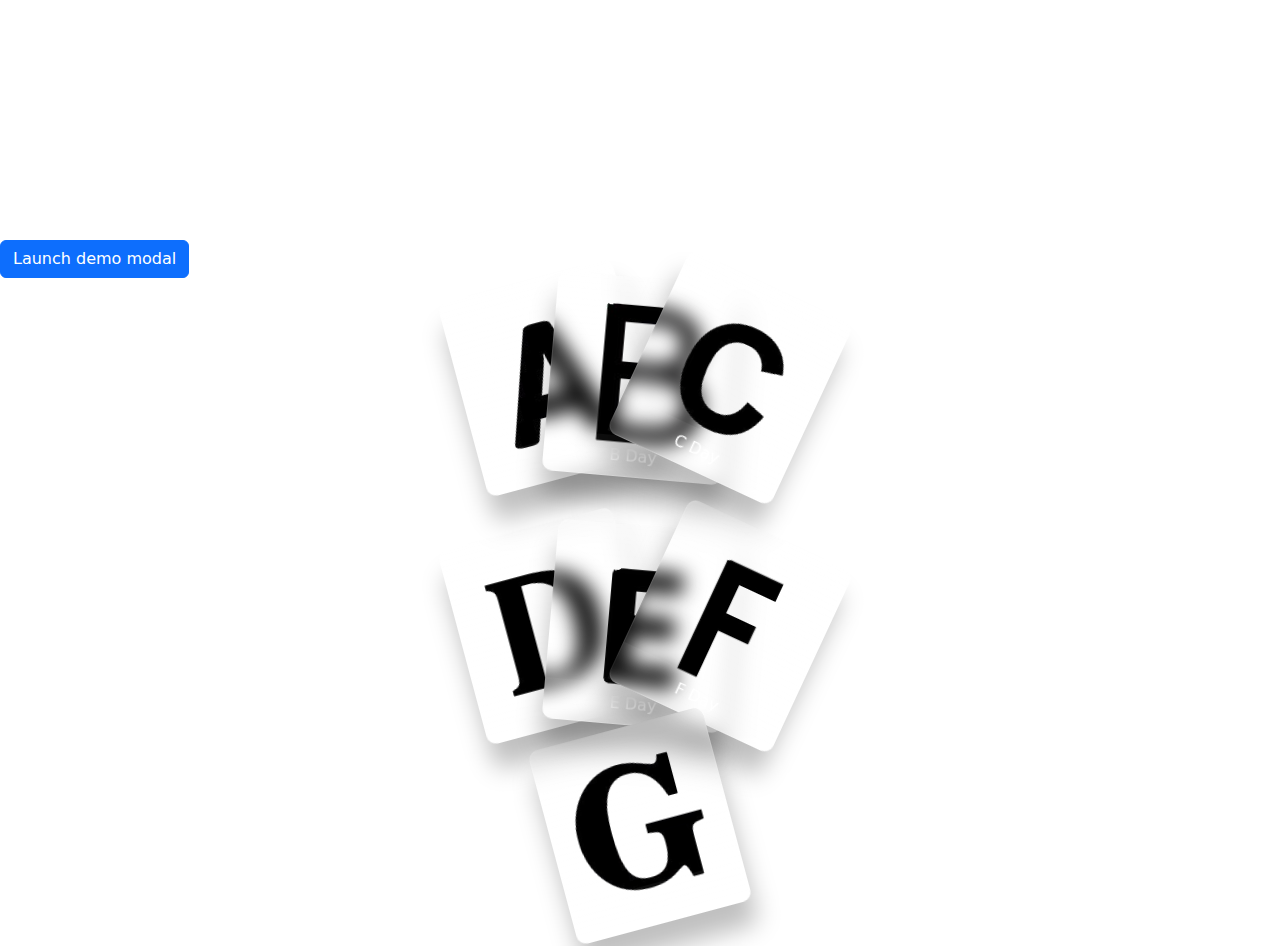
==== index.html @ 374760e2 "first commit" ====
<!doctype html>
 <html lang="en"> 

<head>

<meta charset="utf-8">
<meta name="viewport" content="width=device-width, initial-scale=1">

<title>Template</title> 

<link href="https://cdn.jsdelivr.net/npm/bootstrap@5.0.2/dist/css/bootstrap.min.css" rel="stylesheet" integrity="sha384-EVSTQN3/azprG1Anm3QDgpJLIm9Nao0Yz1ztcQTwFspd3yD65VohhpuuCOmLASjC" crossorigin="anonymous">
   <link href="https://cdn.jsdelivr.net/npm/bootstrap@5.2.3/dist/css/bootstrap.min.css" rel="stylesheet" integrity="sha384-rbsA2VBKQhggwzxH7pPCaAqO46MgnOM80zW1RWuH61DGLwZJEdK2Kadq2F9CUG65" crossorigin="anonymous">
<link href=" https://api.npoint.io/fc7d84db0765fa21a47b">

<link href="style.css" rel="stylesheet" type="text/css" />

</head> 

<body style="background-color: white;"> 
    <!doctype html>
    <html lang="en"> 
   
   <head>
   
   <meta charset="utf-8">
   <meta name="viewport" content="width=device-width, initial-scale=1">
   
   <title>Template</title> 
   
   <link href="https://cdn.jsdelivr.net/npm/bootstrap@5.0.2/dist/css/bootstrap.min.css" rel="stylesheet" integrity="sha384-EVSTQN3/azprG1Anm3QDgpJLIm9Nao0Yz1ztcQTwFspd3yD65VohhpuuCOmLASjC" crossorigin="anonymous">
      <link href="https://cdn.jsdelivr.net/npm/bootstrap@5.2.3/dist/css/bootstrap.min.css" rel="stylesheet" integrity="sha384-rbsA2VBKQhggwzxH7pPCaAqO46MgnOM80zW1RWuH61DGLwZJEdK2Kadq2F9CUG65" crossorigin="anonymous">
      <link href="https://cdn.jsdelivr.net/npm/bootstrap@5.3.3/dist/css/bootstrap.min.css" rel="stylesheet" integrity="sha384-QWTKZyjpPEjISv5WaRU9OFeRpok6YctnYmDr5pNlyT2bRjXh0JMhjY6hW+ALEwIH" crossorigin="anonymous">
   
   <link href="style.css" rel="stylesheet" type="text/css" />
   
   </head> 
   
   <body style="background-color: whitesmoke;"> 




    <br>
    <br>
    <br>
    <br>
    <br>
    <br>
    <br>
    <br>
    <br>
    <br>

    

    <button type="button" class="btn btn-primary" data-toggle="modal" data-target="#exampleModalCenter">
        Launch demo modal
      </button>
      
      <!-- Modal -->
      <div class="modal fade" id="exampleModalCenter" tabindex="-1" role="dialog" aria-labelledby="exampleModalCenterTitle" aria-hidden="true">
        <div class="modal-dialog modal-dialog-centered" role="document">
          <div class="modal-content">
            <div class="modal-header">
              <h5 class="modal-title" id="exampleModalLongTitle">Modal title</h5>
              <button type="button" class="close" data-dismiss="modal" aria-label="Close">
                <span aria-hidden="true">&times;</span>
              </button>
            </div>
            <div class="modal-body">
              ...
            </div>
            <div class="modal-footer">
              <button type="button" class="btn btn-secondary" data-dismiss="modal">Close</button>
              <button type="button" class="btn btn-primary">Save changes</button>
            </div>
          </div>
        </div>
      </div>










    <div class="container">



    
        <div data-text="A Day" style="--r:-15;" class="glass">
        <img src="images/A.png"> 
            <path
              d="M165.9 397.4c0 2-2.3 3.6-5.2 3.6-3.3.3-5.6-1.3-5.6-3.6 0-2 2.3-3.6 5.2-3.6 3-.3 5.6 1.3 5.6 3.6zm-31.1-4.5c-.7 2 1.3 4.3 4.3 4.9 2.6 1 5.6 0 6.2-2s-1.3-4.3-4.3-5.2c-2.6-.7-5.5.3-6.2 2.3zm44.2-1.7c-2.9.7-4.9 2.6-4.6 4.9.3 2 2.9 3.3 5.9 2.6 2.9-.7 4.9-2.6 4.6-4.6-.3-1.9-3-3.2-5.9-2.9zM244.8 8C106.1 8 0 113.3 0 252c0 110.9 69.8 205.8 169.5 239.2 12.8 2.3 17.3-5.6 17.3-12.1 0-6.2-.3-40.4-.3-61.4 0 0-70 15-84.7-29.8 0 0-11.4-29.1-27.8-36.6 0 0-22.9-15.7 1.6-15.4 0 0 24.9 2 38.6 25.8 21.9 38.6 58.6 27.5 72.9 20.9 2.3-16 8.8-27.1 16-33.7-55.9-6.2-112.3-14.3-112.3-110.5 0-27.5 7.6-41.3 23.6-58.9-2.6-6.5-11.1-33.3 2.6-67.9 20.9-6.5 69 27 69 27 20-5.6 41.5-8.5 62.8-8.5s42.8 2.9 62.8 8.5c0 0 48.1-33.6 69-27 13.7 34.7 5.2 61.4 2.6 67.9 16 17.7 25.8 31.5 25.8 58.9 0 96.5-58.9 104.2-114.8 110.5 9.2 7.9 17 22.9 17 46.4 0 33.7-.3 75.4-.3 83.6 0 6.5 4.6 14.4 17.3 12.1C428.2 457.8 496 362.9 496 252 496 113.3 383.5 8 244.8 8zM97.2 352.9c-1.3 1-1 3.3.7 5.2 1.6 1.6 3.9 2.3 5.2 1 1.3-1 1-3.3-.7-5.2-1.6-1.6-3.9-2.3-5.2-1zm-10.8-8.1c-.7 1.3.3 2.9 2.3 3.9 1.6 1 3.6.7 4.3-.7.7-1.3-.3-2.9-2.3-3.9-2-.6-3.6-.3-4.3.7zm32.4 35.6c-1.6 1.3-1 4.3 1.3 6.2 2.3 2.3 5.2 2.6 6.5 1 1.3-1.3.7-4.3-1.3-6.2-2.2-2.3-5.2-2.6-6.5-1zm-11.4-14.7c-1.6 1-1.6 3.6 0 5.9 1.6 2.3 4.3 3.3 5.6 2.3 1.6-1.3 1.6-3.9 0-6.2-1.4-2.3-4-3.3-5.6-2z"
            ></path>
          </svg>
        </div>
    </button>







        <div data-text="B Day" style="--r:5;" class="glass">
            <img src="images/B.png"> 
            <path
              d="M392.8 1.2c-17-4.9-34.7 5-39.6 22l-128 448c-4.9 17 5 34.7 22 39.6s34.7-5 39.6-22l128-448c4.9-17-5-34.7-22-39.6zm80.6 120.1c-12.5 12.5-12.5 32.8 0 45.3L562.7 256l-89.4 89.4c-12.5 12.5-12.5 32.8 0 45.3s32.8 12.5 45.3 0l112-112c12.5-12.5 12.5-32.8 0-45.3l-112-112c-12.5-12.5-32.8-12.5-45.3 0zm-306.7 0c-12.5-12.5-32.8-12.5-45.3 0l-112 112c-12.5 12.5-12.5 32.8 0 45.3l112 112c12.5 12.5 32.8 12.5 45.3 0s12.5-32.8 0-45.3L77.3 256l89.4-89.4c12.5-12.5 12.5-32.8 0-45.3z"
            ></path>
          </svg>
        </div>
        <div data-text="C Day" style="--r:25;" class="glass">
            <img src="images/C.png" style="height: 140px;"> 
            <path
              d="M64 64C28.7 64 0 92.7 0 128V384c0 35.3 28.7 64 64 64H512c35.3 0 64-28.7 64-64V128c0-35.3-28.7-64-64-64H64zm64 320H64V320c35.3 0 64 28.7 64 64zM64 192V128h64c0 35.3-28.7 64-64 64zM448 384c0-35.3 28.7-64 64-64v64H448zm64-192c-35.3 0-64-28.7-64-64h64v64zM288 160a96 96 0 1 1 0 192 96 96 0 1 1 0-192z"
            ></path>
          </svg>
        </div>
      </div>

      
    <br>
    <br>

      <div class="container">
        <div data-text="D Day" style="--r:-15;" class="glass">
            <img src="images/D.png" style="height: 140px;"> 
            <path
              d="M165.9 397.4c0 2-2.3 3.6-5.2 3.6-3.3.3-5.6-1.3-5.6-3.6 0-2 2.3-3.6 5.2-3.6 3-.3 5.6 1.3 5.6 3.6zm-31.1-4.5c-.7 2 1.3 4.3 4.3 4.9 2.6 1 5.6 0 6.2-2s-1.3-4.3-4.3-5.2c-2.6-.7-5.5.3-6.2 2.3zm44.2-1.7c-2.9.7-4.9 2.6-4.6 4.9.3 2 2.9 3.3 5.9 2.6 2.9-.7 4.9-2.6 4.6-4.6-.3-1.9-3-3.2-5.9-2.9zM244.8 8C106.1 8 0 113.3 0 252c0 110.9 69.8 205.8 169.5 239.2 12.8 2.3 17.3-5.6 17.3-12.1 0-6.2-.3-40.4-.3-61.4 0 0-70 15-84.7-29.8 0 0-11.4-29.1-27.8-36.6 0 0-22.9-15.7 1.6-15.4 0 0 24.9 2 38.6 25.8 21.9 38.6 58.6 27.5 72.9 20.9 2.3-16 8.8-27.1 16-33.7-55.9-6.2-112.3-14.3-112.3-110.5 0-27.5 7.6-41.3 23.6-58.9-2.6-6.5-11.1-33.3 2.6-67.9 20.9-6.5 69 27 69 27 20-5.6 41.5-8.5 62.8-8.5s42.8 2.9 62.8 8.5c0 0 48.1-33.6 69-27 13.7 34.7 5.2 61.4 2.6 67.9 16 17.7 25.8 31.5 25.8 58.9 0 96.5-58.9 104.2-114.8 110.5 9.2 7.9 17 22.9 17 46.4 0 33.7-.3 75.4-.3 83.6 0 6.5 4.6 14.4 17.3 12.1C428.2 457.8 496 362.9 496 252 496 113.3 383.5 8 244.8 8zM97.2 352.9c-1.3 1-1 3.3.7 5.2 1.6 1.6 3.9 2.3 5.2 1 1.3-1 1-3.3-.7-5.2-1.6-1.6-3.9-2.3-5.2-1zm-10.8-8.1c-.7 1.3.3 2.9 2.3 3.9 1.6 1 3.6.7 4.3-.7.7-1.3-.3-2.9-2.3-3.9-2-.6-3.6-.3-4.3.7zm32.4 35.6c-1.6 1.3-1 4.3 1.3 6.2 2.3 2.3 5.2 2.6 6.5 1 1.3-1.3.7-4.3-1.3-6.2-2.2-2.3-5.2-2.6-6.5-1zm-11.4-14.7c-1.6 1-1.6 3.6 0 5.9 1.6 2.3 4.3 3.3 5.6 2.3 1.6-1.3 1.6-3.9 0-6.2-1.4-2.3-4-3.3-5.6-2z"
            ></path>
          </svg>
        </div>
        <div data-text="E Day" style="--r:5;" class="glass">
            <img src="images/E.png"> 
            <path
              d="M392.8 1.2c-17-4.9-34.7 5-39.6 22l-128 448c-4.9 17 5 34.7 22 39.6s34.7-5 39.6-22l128-448c4.9-17-5-34.7-22-39.6zm80.6 120.1c-12.5 12.5-12.5 32.8 0 45.3L562.7 256l-89.4 89.4c-12.5 12.5-12.5 32.8 0 45.3s32.8 12.5 45.3 0l112-112c12.5-12.5 12.5-32.8 0-45.3l-112-112c-12.5-12.5-32.8-12.5-45.3 0zm-306.7 0c-12.5-12.5-32.8-12.5-45.3 0l-112 112c-12.5 12.5-12.5 32.8 0 45.3l112 112c12.5 12.5 32.8 12.5 45.3 0s12.5-32.8 0-45.3L77.3 256l89.4-89.4c12.5-12.5 12.5-32.8 0-45.3z"
            ></path>
          </svg>
        </div>
        <div data-text="F Day" style="--r:25;" class="glass">
            <img src="images/F.png" style="height: 140px;"> 
            <path
              d="M64 64C28.7 64 0 92.7 0 128V384c0 35.3 28.7 64 64 64H512c35.3 0 64-28.7 64-64V128c0-35.3-28.7-64-64-64H64zm64 320H64V320c35.3 0 64 28.7 64 64zM64 192V128h64c0 35.3-28.7 64-64 64zM448 384c0-35.3 28.7-64 64-64v64H448zm64-192c-35.3 0-64-28.7-64-64h64v64zM288 160a96 96 0 1 1 0 192 96 96 0 1 1 0-192z"
            ></path>
          </svg>
        </div>
      </div>
      <div class="container">
        <div data-text="G Day" style="--r:-15;" class="glass">
            <a href="G.html"><img src="images/G.png" style="height: 140px;"> </a>
            <path
              d="M165.9 397.4c0 2-2.3 3.6-5.2 3.6-3.3.3-5.6-1.3-5.6-3.6 0-2 2.3-3.6 5.2-3.6 3-.3 5.6 1.3 5.6 3.6zm-31.1-4.5c-.7 2 1.3 4.3 4.3 4.9 2.6 1 5.6 0 6.2-2s-1.3-4.3-4.3-5.2c-2.6-.7-5.5.3-6.2 2.3zm44.2-1.7c-2.9.7-4.9 2.6-4.6 4.9.3 2 2.9 3.3 5.9 2.6 2.9-.7 4.9-2.6 4.6-4.6-.3-1.9-3-3.2-5.9-2.9zM244.8 8C106.1 8 0 113.3 0 252c0 110.9 69.8 205.8 169.5 239.2 12.8 2.3 17.3-5.6 17.3-12.1 0-6.2-.3-40.4-.3-61.4 0 0-70 15-84.7-29.8 0 0-11.4-29.1-27.8-36.6 0 0-22.9-15.7 1.6-15.4 0 0 24.9 2 38.6 25.8 21.9 38.6 58.6 27.5 72.9 20.9 2.3-16 8.8-27.1 16-33.7-55.9-6.2-112.3-14.3-112.3-110.5 0-27.5 7.6-41.3 23.6-58.9-2.6-6.5-11.1-33.3 2.6-67.9 20.9-6.5 69 27 69 27 20-5.6 41.5-8.5 62.8-8.5s42.8 2.9 62.8 8.5c0 0 48.1-33.6 69-27 13.7 34.7 5.2 61.4 2.6 67.9 16 17.7 25.8 31.5 25.8 58.9 0 96.5-58.9 104.2-114.8 110.5 9.2 7.9 17 22.9 17 46.4 0 33.7-.3 75.4-.3 83.6 0 6.5 4.6 14.4 17.3 12.1C428.2 457.8 496 362.9 496 252 496 113.3 383.5 8 244.8 8zM97.2 352.9c-1.3 1-1 3.3.7 5.2 1.6 1.6 3.9 2.3 5.2 1 1.3-1 1-3.3-.7-5.2-1.6-1.6-3.9-2.3-5.2-1zm-10.8-8.1c-.7 1.3.3 2.9 2.3 3.9 1.6 1 3.6.7 4.3-.7.7-1.3-.3-2.9-2.3-3.9-2-.6-3.6-.3-4.3.7zm32.4 35.6c-1.6 1.3-1 4.3 1.3 6.2 2.3 2.3 5.2 2.6 6.5 1 1.3-1.3.7-4.3-1.3-6.2-2.2-2.3-5.2-2.6-6.5-1zm-11.4-14.7c-1.6 1-1.6 3.6 0 5.9 1.6 2.3 4.3 3.3 5.6 2.3 1.6-1.3 1.6-3.9 0-6.2-1.4-2.3-4-3.3-5.6-2z"
            ></path>
          </svg>
        </div>

      
      
   
   <script src="https://cdn.jsdelivr.net/npm/bootstrap@5.2.3/dist/js/bootstrap.bundle.min.js" integrity="sha384-kenU1KFdBIe4zVF0s0G1M5b4hcpxyD9F7jL+jjXkk+Q2h455rYXK/7HAuoJl+0I4" crossorigin="anonymous"></script>
   
   </body> 
   
   </html>
   

<script src="https://cdn.jsdelivr.net/npm/bootstrap@5.2.3/dist/js/bootstrap.bundle.min.js" integrity="sha384-kenU1KFdBIe4zVF0s0G1M5b4hcpxyD9F7jL+jjXkk+Q2h455rYXK/7HAuoJl+0I4" crossorigin="anonymous"></script>

</body> 

</html>
---- style.css ----
.container {
    position: relative;
    display: flex;
    justify-content: center;
    align-items: center;
  }
  
  .container .glass {
    position: relative;
    width: 180px;
    height: 200px;
    background: linear-gradient(#fff2, transparent);
    border: 1px solid rgba(255, 255, 255, 0.1);
    box-shadow: 0 25px 25px rgba(0, 0, 0, 0.25);
    display: flex;
    justify-content: center;
    align-items: center;
    transition: 0.5s;
    border-radius: 10px;
    margin: 0 -45px;
    backdrop-filter: blur(10px);
    transform: rotate(calc(var(--r) * 1deg));
  }
  
  .container:hover .glass {
    transform: rotate(0deg);
    margin: 0 10px;
  }
  
  .container .glass::before {
    content: attr(data-text);
    position: absolute;
    bottom: 0;
    width: 100%;
    height: 40px;
    background: rgba(255, 255, 255, 0.05);
    display: flex;
    justify-content: center;
    align-items: center;
    color: #fff;
  }
  .container .glass svg {
    font-size: 2.5em;
    fill: #fff;
  }
---- style.css ----
.container {
    position: relative;
    display: flex;
    justify-content: center;
    align-items: center;
  }
  
  .container .glass {
    position: relative;
    width: 180px;
    height: 200px;
    background: linear-gradient(#fff2, transparent);
    border: 1px solid rgba(255, 255, 255, 0.1);
    box-shadow: 0 25px 25px rgba(0, 0, 0, 0.25);
    display: flex;
    justify-content: center;
    align-items: center;
    transition: 0.5s;
    border-radius: 10px;
    margin: 0 -45px;
    backdrop-filter: blur(10px);
    transform: rotate(calc(var(--r) * 1deg));
  }
  
  .container:hover .glass {
    transform: rotate(0deg);
    margin: 0 10px;
  }
  
  .container .glass::before {
    content: attr(data-text);
    position: absolute;
    bottom: 0;
    width: 100%;
    height: 40px;
    background: rgba(255, 255, 255, 0.05);
    display: flex;
    justify-content: center;
    align-items: center;
    color: #fff;
  }
  .container .glass svg {
    font-size: 2.5em;
    fill: #fff;
  }
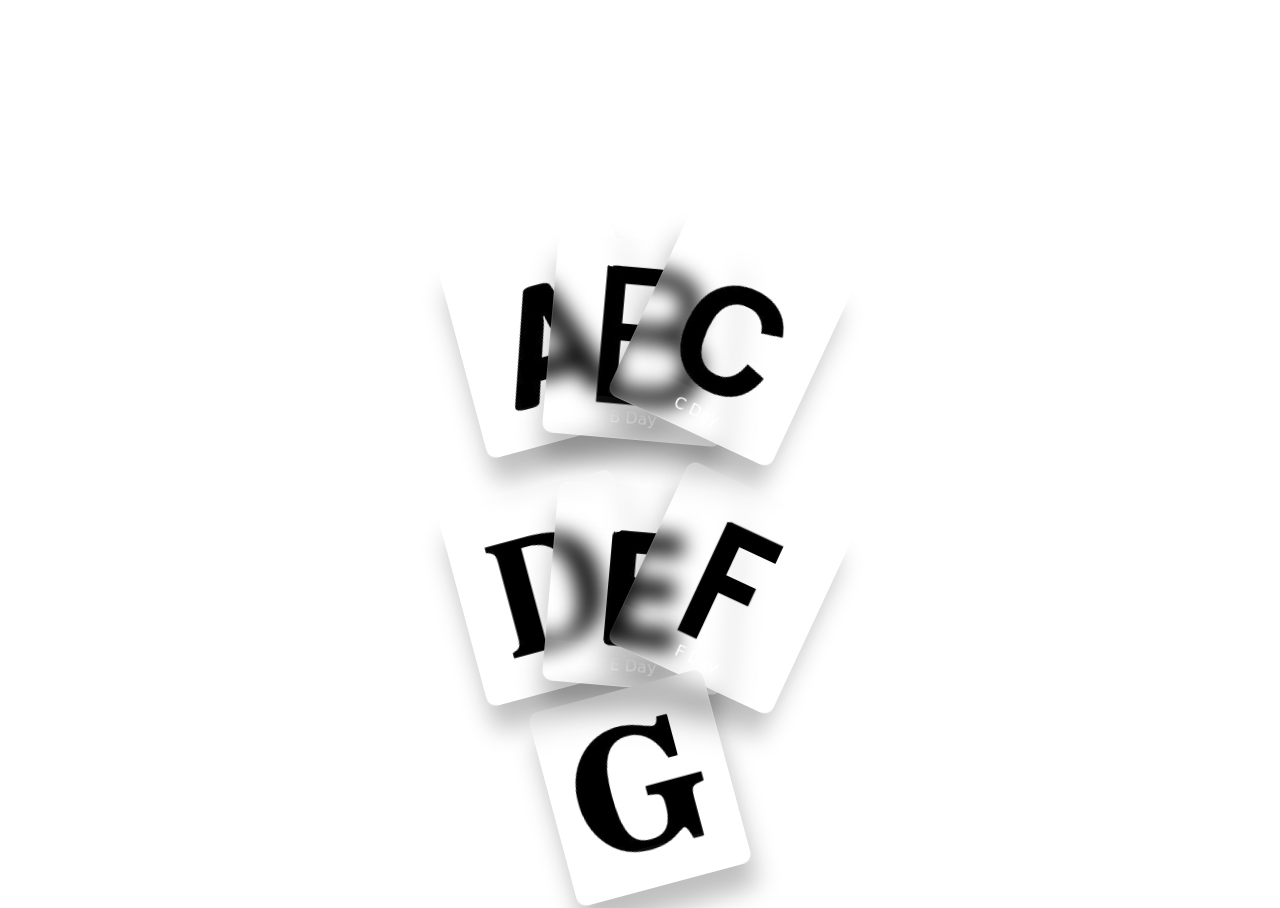
==== commit 7bc83899: "buttion" ====
--- a/index.html
+++ b/index.html
@@ -50,41 +50,6 @@
     <br>
     <br>
     <br>
-
-    
-
-    <button type="button" class="btn btn-primary" data-toggle="modal" data-target="#exampleModalCenter">
-        Launch demo modal
-      </button>
-      
-      <!-- Modal -->
-      <div class="modal fade" id="exampleModalCenter" tabindex="-1" role="dialog" aria-labelledby="exampleModalCenterTitle" aria-hidden="true">
-        <div class="modal-dialog modal-dialog-centered" role="document">
-          <div class="modal-content">
-            <div class="modal-header">
-              <h5 class="modal-title" id="exampleModalLongTitle">Modal title</h5>
-              <button type="button" class="close" data-dismiss="modal" aria-label="Close">
-                <span aria-hidden="true">&times;</span>
-              </button>
-            </div>
-            <div class="modal-body">
-              ...
-            </div>
-            <div class="modal-footer">
-              <button type="button" class="btn btn-secondary" data-dismiss="modal">Close</button>
-              <button type="button" class="btn btn-primary">Save changes</button>
-            </div>
-          </div>
-        </div>
-      </div>
-
-
-
-
-
-
-
-
 
 
     <div class="container">
--- a/style.css
+++ b/style.css
@@ -45,4 +45,3 @@
   }
   
 
-
--- a/style.css
+++ b/style.css
@@ -45,4 +45,3 @@
   }
   
 
-
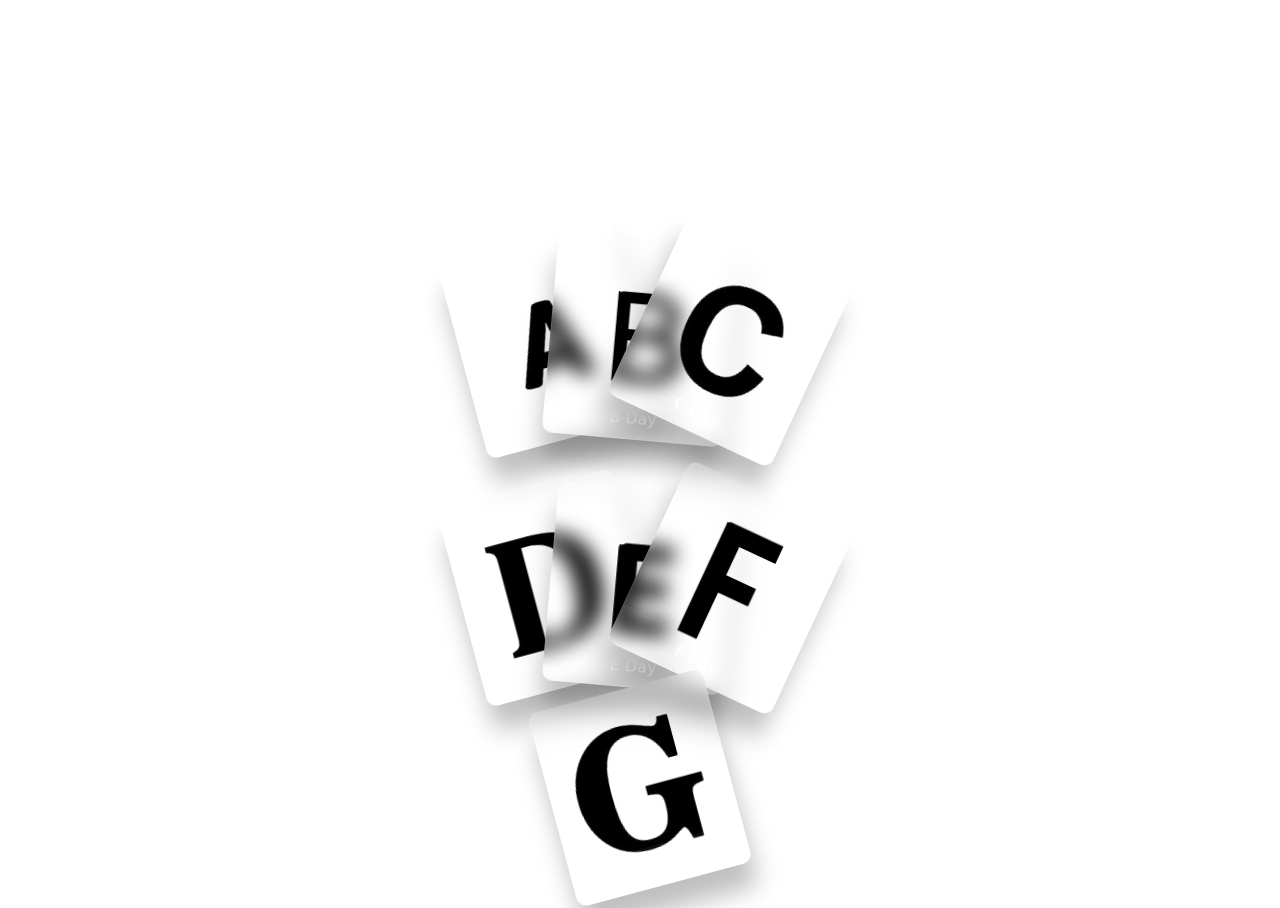
==== commit 18a68585: "html done" ====
--- a/index.html
+++ b/index.html
@@ -58,7 +58,7 @@
 
     
         <div data-text="A Day" style="--r:-15;" class="glass">
-        <img src="images/A.png"> 
+          <a href="A.html"><img src="images/A.png" style="height: 140px;"> </a>
             <path
               d="M165.9 397.4c0 2-2.3 3.6-5.2 3.6-3.3.3-5.6-1.3-5.6-3.6 0-2 2.3-3.6 5.2-3.6 3-.3 5.6 1.3 5.6 3.6zm-31.1-4.5c-.7 2 1.3 4.3 4.3 4.9 2.6 1 5.6 0 6.2-2s-1.3-4.3-4.3-5.2c-2.6-.7-5.5.3-6.2 2.3zm44.2-1.7c-2.9.7-4.9 2.6-4.6 4.9.3 2 2.9 3.3 5.9 2.6 2.9-.7 4.9-2.6 4.6-4.6-.3-1.9-3-3.2-5.9-2.9zM244.8 8C106.1 8 0 113.3 0 252c0 110.9 69.8 205.8 169.5 239.2 12.8 2.3 17.3-5.6 17.3-12.1 0-6.2-.3-40.4-.3-61.4 0 0-70 15-84.7-29.8 0 0-11.4-29.1-27.8-36.6 0 0-22.9-15.7 1.6-15.4 0 0 24.9 2 38.6 25.8 21.9 38.6 58.6 27.5 72.9 20.9 2.3-16 8.8-27.1 16-33.7-55.9-6.2-112.3-14.3-112.3-110.5 0-27.5 7.6-41.3 23.6-58.9-2.6-6.5-11.1-33.3 2.6-67.9 20.9-6.5 69 27 69 27 20-5.6 41.5-8.5 62.8-8.5s42.8 2.9 62.8 8.5c0 0 48.1-33.6 69-27 13.7 34.7 5.2 61.4 2.6 67.9 16 17.7 25.8 31.5 25.8 58.9 0 96.5-58.9 104.2-114.8 110.5 9.2 7.9 17 22.9 17 46.4 0 33.7-.3 75.4-.3 83.6 0 6.5 4.6 14.4 17.3 12.1C428.2 457.8 496 362.9 496 252 496 113.3 383.5 8 244.8 8zM97.2 352.9c-1.3 1-1 3.3.7 5.2 1.6 1.6 3.9 2.3 5.2 1 1.3-1 1-3.3-.7-5.2-1.6-1.6-3.9-2.3-5.2-1zm-10.8-8.1c-.7 1.3.3 2.9 2.3 3.9 1.6 1 3.6.7 4.3-.7.7-1.3-.3-2.9-2.3-3.9-2-.6-3.6-.3-4.3.7zm32.4 35.6c-1.6 1.3-1 4.3 1.3 6.2 2.3 2.3 5.2 2.6 6.5 1 1.3-1.3.7-4.3-1.3-6.2-2.2-2.3-5.2-2.6-6.5-1zm-11.4-14.7c-1.6 1-1.6 3.6 0 5.9 1.6 2.3 4.3 3.3 5.6 2.3 1.6-1.3 1.6-3.9 0-6.2-1.4-2.3-4-3.3-5.6-2z"
             ></path>
@@ -73,14 +73,14 @@
 
 
         <div data-text="B Day" style="--r:5;" class="glass">
-            <img src="images/B.png"> 
+          <a href=" B.html"><img src="images/B.png" style="height: 140px;"> </a>
             <path
               d="M392.8 1.2c-17-4.9-34.7 5-39.6 22l-128 448c-4.9 17 5 34.7 22 39.6s34.7-5 39.6-22l128-448c4.9-17-5-34.7-22-39.6zm80.6 120.1c-12.5 12.5-12.5 32.8 0 45.3L562.7 256l-89.4 89.4c-12.5 12.5-12.5 32.8 0 45.3s32.8 12.5 45.3 0l112-112c12.5-12.5 12.5-32.8 0-45.3l-112-112c-12.5-12.5-32.8-12.5-45.3 0zm-306.7 0c-12.5-12.5-32.8-12.5-45.3 0l-112 112c-12.5 12.5-12.5 32.8 0 45.3l112 112c12.5 12.5 32.8 12.5 45.3 0s12.5-32.8 0-45.3L77.3 256l89.4-89.4c12.5-12.5 12.5-32.8 0-45.3z"
             ></path>
           </svg>
         </div>
         <div data-text="C Day" style="--r:25;" class="glass">
-            <img src="images/C.png" style="height: 140px;"> 
+          <a href="C.html"><img src="images/C.png" style="height: 140px;"> </a>
             <path
               d="M64 64C28.7 64 0 92.7 0 128V384c0 35.3 28.7 64 64 64H512c35.3 0 64-28.7 64-64V128c0-35.3-28.7-64-64-64H64zm64 320H64V320c35.3 0 64 28.7 64 64zM64 192V128h64c0 35.3-28.7 64-64 64zM448 384c0-35.3 28.7-64 64-64v64H448zm64-192c-35.3 0-64-28.7-64-64h64v64zM288 160a96 96 0 1 1 0 192 96 96 0 1 1 0-192z"
             ></path>
@@ -94,21 +94,21 @@
 
       <div class="container">
         <div data-text="D Day" style="--r:-15;" class="glass">
-            <img src="images/D.png" style="height: 140px;"> 
+          <a href="D.html"><img src="images/D.png" style="height: 140px;"> </a>
             <path
               d="M165.9 397.4c0 2-2.3 3.6-5.2 3.6-3.3.3-5.6-1.3-5.6-3.6 0-2 2.3-3.6 5.2-3.6 3-.3 5.6 1.3 5.6 3.6zm-31.1-4.5c-.7 2 1.3 4.3 4.3 4.9 2.6 1 5.6 0 6.2-2s-1.3-4.3-4.3-5.2c-2.6-.7-5.5.3-6.2 2.3zm44.2-1.7c-2.9.7-4.9 2.6-4.6 4.9.3 2 2.9 3.3 5.9 2.6 2.9-.7 4.9-2.6 4.6-4.6-.3-1.9-3-3.2-5.9-2.9zM244.8 8C106.1 8 0 113.3 0 252c0 110.9 69.8 205.8 169.5 239.2 12.8 2.3 17.3-5.6 17.3-12.1 0-6.2-.3-40.4-.3-61.4 0 0-70 15-84.7-29.8 0 0-11.4-29.1-27.8-36.6 0 0-22.9-15.7 1.6-15.4 0 0 24.9 2 38.6 25.8 21.9 38.6 58.6 27.5 72.9 20.9 2.3-16 8.8-27.1 16-33.7-55.9-6.2-112.3-14.3-112.3-110.5 0-27.5 7.6-41.3 23.6-58.9-2.6-6.5-11.1-33.3 2.6-67.9 20.9-6.5 69 27 69 27 20-5.6 41.5-8.5 62.8-8.5s42.8 2.9 62.8 8.5c0 0 48.1-33.6 69-27 13.7 34.7 5.2 61.4 2.6 67.9 16 17.7 25.8 31.5 25.8 58.9 0 96.5-58.9 104.2-114.8 110.5 9.2 7.9 17 22.9 17 46.4 0 33.7-.3 75.4-.3 83.6 0 6.5 4.6 14.4 17.3 12.1C428.2 457.8 496 362.9 496 252 496 113.3 383.5 8 244.8 8zM97.2 352.9c-1.3 1-1 3.3.7 5.2 1.6 1.6 3.9 2.3 5.2 1 1.3-1 1-3.3-.7-5.2-1.6-1.6-3.9-2.3-5.2-1zm-10.8-8.1c-.7 1.3.3 2.9 2.3 3.9 1.6 1 3.6.7 4.3-.7.7-1.3-.3-2.9-2.3-3.9-2-.6-3.6-.3-4.3.7zm32.4 35.6c-1.6 1.3-1 4.3 1.3 6.2 2.3 2.3 5.2 2.6 6.5 1 1.3-1.3.7-4.3-1.3-6.2-2.2-2.3-5.2-2.6-6.5-1zm-11.4-14.7c-1.6 1-1.6 3.6 0 5.9 1.6 2.3 4.3 3.3 5.6 2.3 1.6-1.3 1.6-3.9 0-6.2-1.4-2.3-4-3.3-5.6-2z"
             ></path>
           </svg>
         </div>
         <div data-text="E Day" style="--r:5;" class="glass">
-            <img src="images/E.png"> 
+          <a href="E.html"><img src="images/E.png" style="height: 140px;"> </a>
             <path
               d="M392.8 1.2c-17-4.9-34.7 5-39.6 22l-128 448c-4.9 17 5 34.7 22 39.6s34.7-5 39.6-22l128-448c4.9-17-5-34.7-22-39.6zm80.6 120.1c-12.5 12.5-12.5 32.8 0 45.3L562.7 256l-89.4 89.4c-12.5 12.5-12.5 32.8 0 45.3s32.8 12.5 45.3 0l112-112c12.5-12.5 12.5-32.8 0-45.3l-112-112c-12.5-12.5-32.8-12.5-45.3 0zm-306.7 0c-12.5-12.5-32.8-12.5-45.3 0l-112 112c-12.5 12.5-12.5 32.8 0 45.3l112 112c12.5 12.5 32.8 12.5 45.3 0s12.5-32.8 0-45.3L77.3 256l89.4-89.4c12.5-12.5 12.5-32.8 0-45.3z"
             ></path>
           </svg>
         </div>
         <div data-text="F Day" style="--r:25;" class="glass">
-            <img src="images/F.png" style="height: 140px;"> 
+          <a href="F.html"><img src="images/F.png" style="height: 140px;"> </a>
             <path
               d="M64 64C28.7 64 0 92.7 0 128V384c0 35.3 28.7 64 64 64H512c35.3 0 64-28.7 64-64V128c0-35.3-28.7-64-64-64H64zm64 320H64V320c35.3 0 64 28.7 64 64zM64 192V128h64c0 35.3-28.7 64-64 64zM448 384c0-35.3 28.7-64 64-64v64H448zm64-192c-35.3 0-64-28.7-64-64h64v64zM288 160a96 96 0 1 1 0 192 96 96 0 1 1 0-192z"
             ></path>
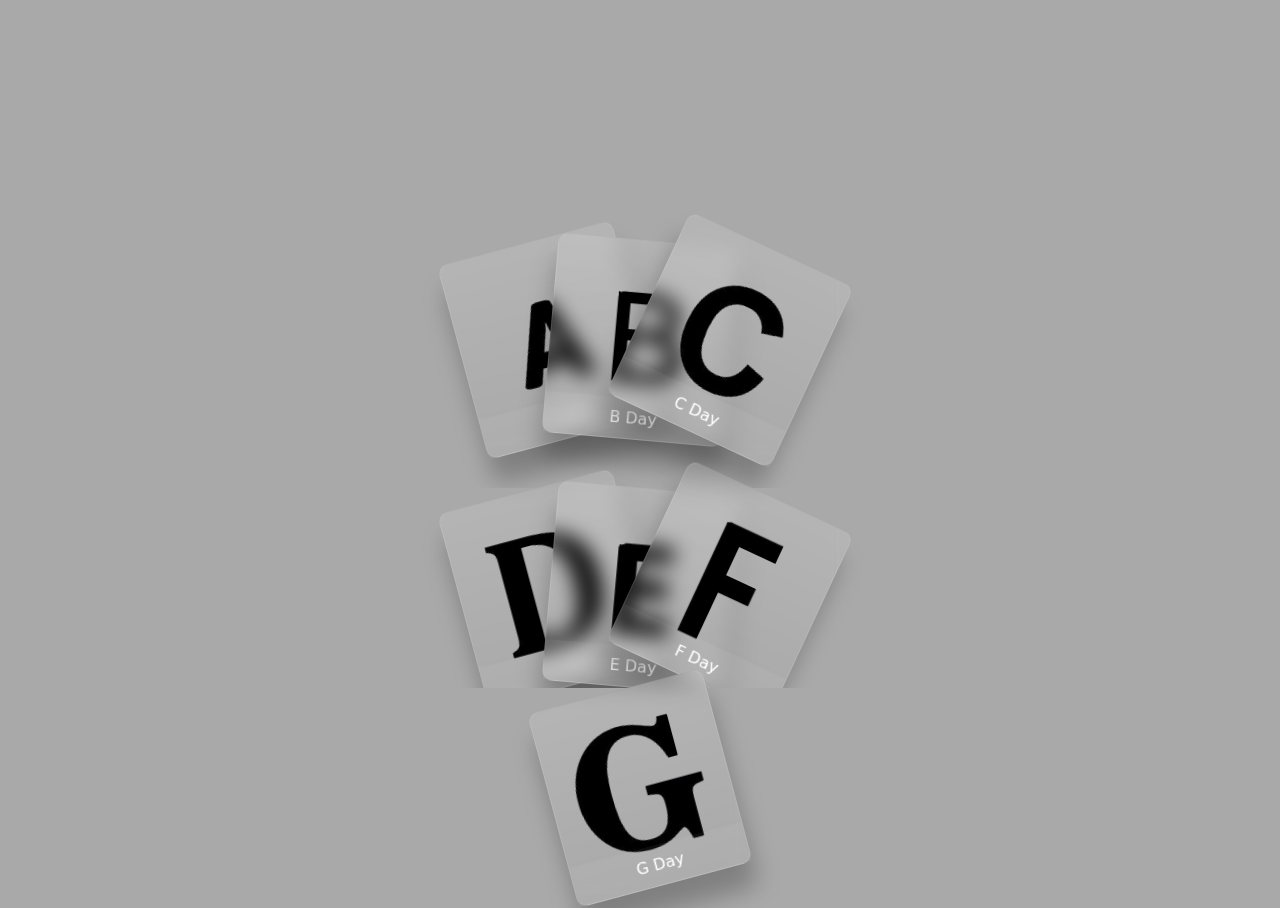
==== commit 249db06f: "done" ====
--- a/index.html
+++ b/index.html
@@ -16,7 +16,7 @@
 
 </head> 
 
-<body style="background-color: white;"> 
+<body style="background-color: darkgray;"> 
     <!doctype html>
     <html lang="en"> 
    
@@ -35,7 +35,7 @@
    
    </head> 
    
-   <body style="background-color: whitesmoke;"> 
+   <body style="color: darkgray;"> 
 
 
 
@@ -52,7 +52,7 @@
     <br>
 
 
-    <div class="container">
+    <div class="container" style="background-color: darkgray;">
 
 
 
@@ -92,7 +92,8 @@
     <br>
     <br>
 
-      <div class="container">
+ 
+    <div class="container" style="background-color: darkgray;">
         <div data-text="D Day" style="--r:-15;" class="glass">
           <a href="D.html"><img src="images/D.png" style="height: 140px;"> </a>
             <path
@@ -115,7 +116,8 @@
           </svg>
         </div>
       </div>
-      <div class="container">
+
+    <div class="container" style="background-color: darkgray;">
         <div data-text="G Day" style="--r:-15;" class="glass">
             <a href="G.html"><img src="images/G.png" style="height: 140px;"> </a>
             <path
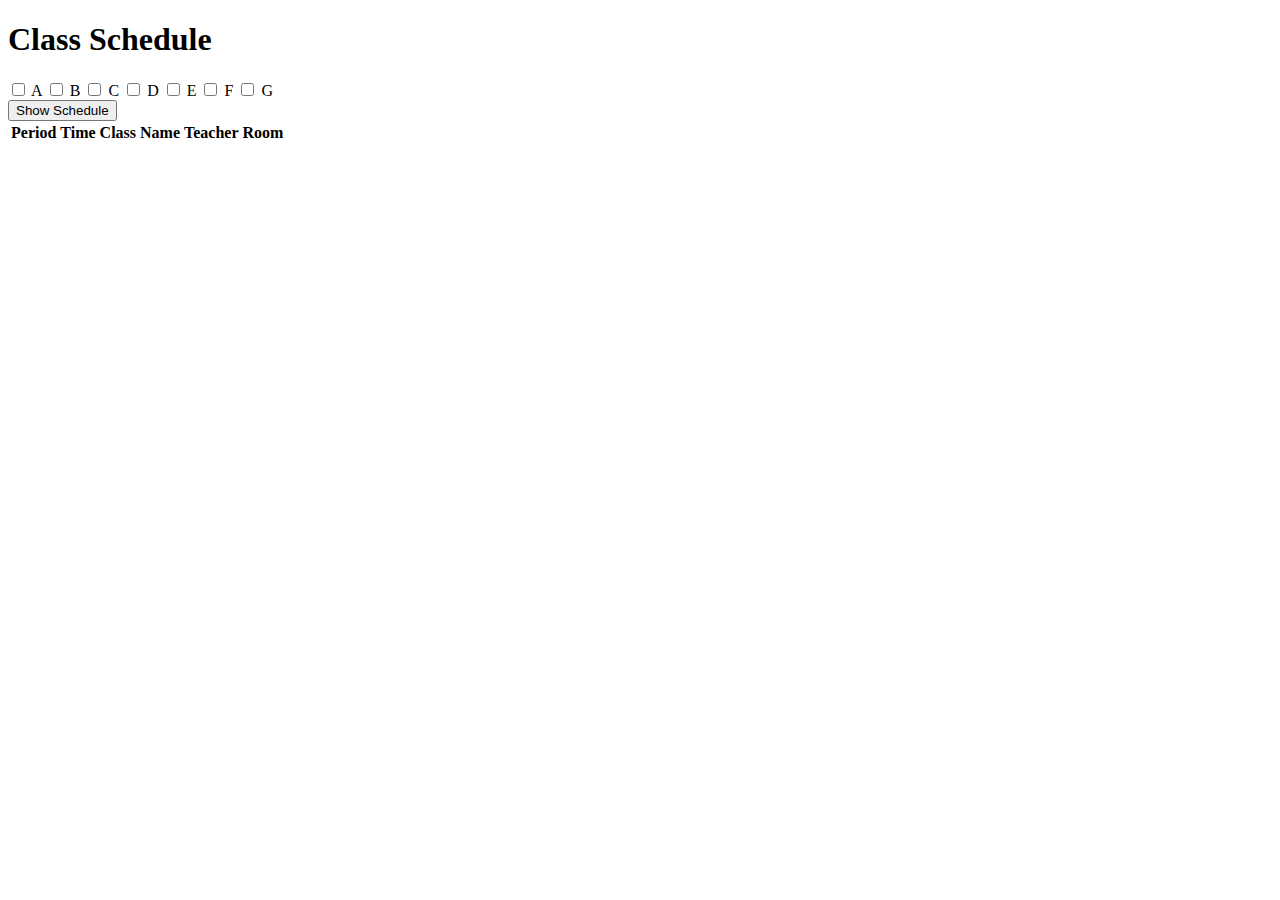
==== commit 36f2cec8: "sigma" ====
--- a/index.html
+++ b/index.html
@@ -1,143 +1,47 @@
-<!doctype html>
- <html lang="en"> 
+<!DOCTYPE html>
+<html lang="en">
+<head>
+    <meta charset="UTF-8">
+    <meta name="viewport" content="width=device-width, initial-scale=1.0">
+    <title>Class Schedule</title>
 
-<head>
+   
+    <link rel="stylesheet" href="styles.css"> 
+  
+    <script src="https://code.jquery.com/jquery-3.6.0.min.js"></script>
+    
+    <script src="json.json"></script>
+    <script src="JSON.js"></script>  
+</head>
+<body>
+    <h1>Class Schedule</h1>
 
-<meta charset="utf-8">
-<meta name="viewport" content="width=device-width, initial-scale=1">
+   
+    <div>
+        <label><input type="checkbox" name="days" value="A"> A</label>
+        <label><input type="checkbox" name="days" value="B"> B</label>
+        <label><input type="checkbox" name="days" value="C"> C</label>
+        <label><input type="checkbox" name="days" value="D"> D</label>
+        <label><input type="checkbox" name="days" value="E"> E</label>
+        <label><input type="checkbox" name="days" value="F"> F</label>
+        <label><input type="checkbox" name="days" value="G"> G</label>
+    </div>
 
-<title>Template</title> 
+    <button id="submit-btn">Show Schedule</button>
 
-<link href="https://cdn.jsdelivr.net/npm/bootstrap@5.0.2/dist/css/bootstrap.min.css" rel="stylesheet" integrity="sha384-EVSTQN3/azprG1Anm3QDgpJLIm9Nao0Yz1ztcQTwFspd3yD65VohhpuuCOmLASjC" crossorigin="anonymous">
-   <link href="https://cdn.jsdelivr.net/npm/bootstrap@5.2.3/dist/css/bootstrap.min.css" rel="stylesheet" integrity="sha384-rbsA2VBKQhggwzxH7pPCaAqO46MgnOM80zW1RWuH61DGLwZJEdK2Kadq2F9CUG65" crossorigin="anonymous">
-<link href=" https://api.npoint.io/fc7d84db0765fa21a47b">
-
-<link href="style.css" rel="stylesheet" type="text/css" />
-
-</head> 
-
-<body style="background-color: darkgray;"> 
-    <!doctype html>
-    <html lang="en"> 
-   
-   <head>
-   
-   <meta charset="utf-8">
-   <meta name="viewport" content="width=device-width, initial-scale=1">
-   
-   <title>Template</title> 
-   
-   <link href="https://cdn.jsdelivr.net/npm/bootstrap@5.0.2/dist/css/bootstrap.min.css" rel="stylesheet" integrity="sha384-EVSTQN3/azprG1Anm3QDgpJLIm9Nao0Yz1ztcQTwFspd3yD65VohhpuuCOmLASjC" crossorigin="anonymous">
-      <link href="https://cdn.jsdelivr.net/npm/bootstrap@5.2.3/dist/css/bootstrap.min.css" rel="stylesheet" integrity="sha384-rbsA2VBKQhggwzxH7pPCaAqO46MgnOM80zW1RWuH61DGLwZJEdK2Kadq2F9CUG65" crossorigin="anonymous">
-      <link href="https://cdn.jsdelivr.net/npm/bootstrap@5.3.3/dist/css/bootstrap.min.css" rel="stylesheet" integrity="sha384-QWTKZyjpPEjISv5WaRU9OFeRpok6YctnYmDr5pNlyT2bRjXh0JMhjY6hW+ALEwIH" crossorigin="anonymous">
-   
-   <link href="style.css" rel="stylesheet" type="text/css" />
-   
-   </head> 
-   
-   <body style="color: darkgray;"> 
-
-
-
-
-    <br>
-    <br>
-    <br>
-    <br>
-    <br>
-    <br>
-    <br>
-    <br>
-    <br>
-    <br>
-
-
-    <div class="container" style="background-color: darkgray;">
-
-
-
-    
-        <div data-text="A Day" style="--r:-15;" class="glass">
-          <a href="A.html"><img src="images/A.png" style="height: 140px;"> </a>
-            <path
-              d="M165.9 397.4c0 2-2.3 3.6-5.2 3.6-3.3.3-5.6-1.3-5.6-3.6 0-2 2.3-3.6 5.2-3.6 3-.3 5.6 1.3 5.6 3.6zm-31.1-4.5c-.7 2 1.3 4.3 4.3 4.9 2.6 1 5.6 0 6.2-2s-1.3-4.3-4.3-5.2c-2.6-.7-5.5.3-6.2 2.3zm44.2-1.7c-2.9.7-4.9 2.6-4.6 4.9.3 2 2.9 3.3 5.9 2.6 2.9-.7 4.9-2.6 4.6-4.6-.3-1.9-3-3.2-5.9-2.9zM244.8 8C106.1 8 0 113.3 0 252c0 110.9 69.8 205.8 169.5 239.2 12.8 2.3 17.3-5.6 17.3-12.1 0-6.2-.3-40.4-.3-61.4 0 0-70 15-84.7-29.8 0 0-11.4-29.1-27.8-36.6 0 0-22.9-15.7 1.6-15.4 0 0 24.9 2 38.6 25.8 21.9 38.6 58.6 27.5 72.9 20.9 2.3-16 8.8-27.1 16-33.7-55.9-6.2-112.3-14.3-112.3-110.5 0-27.5 7.6-41.3 23.6-58.9-2.6-6.5-11.1-33.3 2.6-67.9 20.9-6.5 69 27 69 27 20-5.6 41.5-8.5 62.8-8.5s42.8 2.9 62.8 8.5c0 0 48.1-33.6 69-27 13.7 34.7 5.2 61.4 2.6 67.9 16 17.7 25.8 31.5 25.8 58.9 0 96.5-58.9 104.2-114.8 110.5 9.2 7.9 17 22.9 17 46.4 0 33.7-.3 75.4-.3 83.6 0 6.5 4.6 14.4 17.3 12.1C428.2 457.8 496 362.9 496 252 496 113.3 383.5 8 244.8 8zM97.2 352.9c-1.3 1-1 3.3.7 5.2 1.6 1.6 3.9 2.3 5.2 1 1.3-1 1-3.3-.7-5.2-1.6-1.6-3.9-2.3-5.2-1zm-10.8-8.1c-.7 1.3.3 2.9 2.3 3.9 1.6 1 3.6.7 4.3-.7.7-1.3-.3-2.9-2.3-3.9-2-.6-3.6-.3-4.3.7zm32.4 35.6c-1.6 1.3-1 4.3 1.3 6.2 2.3 2.3 5.2 2.6 6.5 1 1.3-1.3.7-4.3-1.3-6.2-2.2-2.3-5.2-2.6-6.5-1zm-11.4-14.7c-1.6 1-1.6 3.6 0 5.9 1.6 2.3 4.3 3.3 5.6 2.3 1.6-1.3 1.6-3.9 0-6.2-1.4-2.3-4-3.3-5.6-2z"
-            ></path>
-          </svg>
-        </div>
-    </button>
-
-
-
-
-
-
-
-        <div data-text="B Day" style="--r:5;" class="glass">
-          <a href=" B.html"><img src="images/B.png" style="height: 140px;"> </a>
-            <path
-              d="M392.8 1.2c-17-4.9-34.7 5-39.6 22l-128 448c-4.9 17 5 34.7 22 39.6s34.7-5 39.6-22l128-448c4.9-17-5-34.7-22-39.6zm80.6 120.1c-12.5 12.5-12.5 32.8 0 45.3L562.7 256l-89.4 89.4c-12.5 12.5-12.5 32.8 0 45.3s32.8 12.5 45.3 0l112-112c12.5-12.5 12.5-32.8 0-45.3l-112-112c-12.5-12.5-32.8-12.5-45.3 0zm-306.7 0c-12.5-12.5-32.8-12.5-45.3 0l-112 112c-12.5 12.5-12.5 32.8 0 45.3l112 112c12.5 12.5 32.8 12.5 45.3 0s12.5-32.8 0-45.3L77.3 256l89.4-89.4c12.5-12.5 12.5-32.8 0-45.3z"
-            ></path>
-          </svg>
-        </div>
-        <div data-text="C Day" style="--r:25;" class="glass">
-          <a href="C.html"><img src="images/C.png" style="height: 140px;"> </a>
-            <path
-              d="M64 64C28.7 64 0 92.7 0 128V384c0 35.3 28.7 64 64 64H512c35.3 0 64-28.7 64-64V128c0-35.3-28.7-64-64-64H64zm64 320H64V320c35.3 0 64 28.7 64 64zM64 192V128h64c0 35.3-28.7 64-64 64zM448 384c0-35.3 28.7-64 64-64v64H448zm64-192c-35.3 0-64-28.7-64-64h64v64zM288 160a96 96 0 1 1 0 192 96 96 0 1 1 0-192z"
-            ></path>
-          </svg>
-        </div>
-      </div>
-
-      
-    <br>
-    <br>
-
- 
-    <div class="container" style="background-color: darkgray;">
-        <div data-text="D Day" style="--r:-15;" class="glass">
-          <a href="D.html"><img src="images/D.png" style="height: 140px;"> </a>
-            <path
-              d="M165.9 397.4c0 2-2.3 3.6-5.2 3.6-3.3.3-5.6-1.3-5.6-3.6 0-2 2.3-3.6 5.2-3.6 3-.3 5.6 1.3 5.6 3.6zm-31.1-4.5c-.7 2 1.3 4.3 4.3 4.9 2.6 1 5.6 0 6.2-2s-1.3-4.3-4.3-5.2c-2.6-.7-5.5.3-6.2 2.3zm44.2-1.7c-2.9.7-4.9 2.6-4.6 4.9.3 2 2.9 3.3 5.9 2.6 2.9-.7 4.9-2.6 4.6-4.6-.3-1.9-3-3.2-5.9-2.9zM244.8 8C106.1 8 0 113.3 0 252c0 110.9 69.8 205.8 169.5 239.2 12.8 2.3 17.3-5.6 17.3-12.1 0-6.2-.3-40.4-.3-61.4 0 0-70 15-84.7-29.8 0 0-11.4-29.1-27.8-36.6 0 0-22.9-15.7 1.6-15.4 0 0 24.9 2 38.6 25.8 21.9 38.6 58.6 27.5 72.9 20.9 2.3-16 8.8-27.1 16-33.7-55.9-6.2-112.3-14.3-112.3-110.5 0-27.5 7.6-41.3 23.6-58.9-2.6-6.5-11.1-33.3 2.6-67.9 20.9-6.5 69 27 69 27 20-5.6 41.5-8.5 62.8-8.5s42.8 2.9 62.8 8.5c0 0 48.1-33.6 69-27 13.7 34.7 5.2 61.4 2.6 67.9 16 17.7 25.8 31.5 25.8 58.9 0 96.5-58.9 104.2-114.8 110.5 9.2 7.9 17 22.9 17 46.4 0 33.7-.3 75.4-.3 83.6 0 6.5 4.6 14.4 17.3 12.1C428.2 457.8 496 362.9 496 252 496 113.3 383.5 8 244.8 8zM97.2 352.9c-1.3 1-1 3.3.7 5.2 1.6 1.6 3.9 2.3 5.2 1 1.3-1 1-3.3-.7-5.2-1.6-1.6-3.9-2.3-5.2-1zm-10.8-8.1c-.7 1.3.3 2.9 2.3 3.9 1.6 1 3.6.7 4.3-.7.7-1.3-.3-2.9-2.3-3.9-2-.6-3.6-.3-4.3.7zm32.4 35.6c-1.6 1.3-1 4.3 1.3 6.2 2.3 2.3 5.2 2.6 6.5 1 1.3-1.3.7-4.3-1.3-6.2-2.2-2.3-5.2-2.6-6.5-1zm-11.4-14.7c-1.6 1-1.6 3.6 0 5.9 1.6 2.3 4.3 3.3 5.6 2.3 1.6-1.3 1.6-3.9 0-6.2-1.4-2.3-4-3.3-5.6-2z"
-            ></path>
-          </svg>
-        </div>
-        <div data-text="E Day" style="--r:5;" class="glass">
-          <a href="E.html"><img src="images/E.png" style="height: 140px;"> </a>
-            <path
-              d="M392.8 1.2c-17-4.9-34.7 5-39.6 22l-128 448c-4.9 17 5 34.7 22 39.6s34.7-5 39.6-22l128-448c4.9-17-5-34.7-22-39.6zm80.6 120.1c-12.5 12.5-12.5 32.8 0 45.3L562.7 256l-89.4 89.4c-12.5 12.5-12.5 32.8 0 45.3s32.8 12.5 45.3 0l112-112c12.5-12.5 12.5-32.8 0-45.3l-112-112c-12.5-12.5-32.8-12.5-45.3 0zm-306.7 0c-12.5-12.5-32.8-12.5-45.3 0l-112 112c-12.5 12.5-12.5 32.8 0 45.3l112 112c12.5 12.5 32.8 12.5 45.3 0s12.5-32.8 0-45.3L77.3 256l89.4-89.4c12.5-12.5 12.5-32.8 0-45.3z"
-            ></path>
-          </svg>
-        </div>
-        <div data-text="F Day" style="--r:25;" class="glass">
-          <a href="F.html"><img src="images/F.png" style="height: 140px;"> </a>
-            <path
-              d="M64 64C28.7 64 0 92.7 0 128V384c0 35.3 28.7 64 64 64H512c35.3 0 64-28.7 64-64V128c0-35.3-28.7-64-64-64H64zm64 320H64V320c35.3 0 64 28.7 64 64zM64 192V128h64c0 35.3-28.7 64-64 64zM448 384c0-35.3 28.7-64 64-64v64H448zm64-192c-35.3 0-64-28.7-64-64h64v64zM288 160a96 96 0 1 1 0 192 96 96 0 1 1 0-192z"
-            ></path>
-          </svg>
-        </div>
-      </div>
-
-    <div class="container" style="background-color: darkgray;">
-        <div data-text="G Day" style="--r:-15;" class="glass">
-            <a href="G.html"><img src="images/G.png" style="height: 140px;"> </a>
-            <path
-              d="M165.9 397.4c0 2-2.3 3.6-5.2 3.6-3.3.3-5.6-1.3-5.6-3.6 0-2 2.3-3.6 5.2-3.6 3-.3 5.6 1.3 5.6 3.6zm-31.1-4.5c-.7 2 1.3 4.3 4.3 4.9 2.6 1 5.6 0 6.2-2s-1.3-4.3-4.3-5.2c-2.6-.7-5.5.3-6.2 2.3zm44.2-1.7c-2.9.7-4.9 2.6-4.6 4.9.3 2 2.9 3.3 5.9 2.6 2.9-.7 4.9-2.6 4.6-4.6-.3-1.9-3-3.2-5.9-2.9zM244.8 8C106.1 8 0 113.3 0 252c0 110.9 69.8 205.8 169.5 239.2 12.8 2.3 17.3-5.6 17.3-12.1 0-6.2-.3-40.4-.3-61.4 0 0-70 15-84.7-29.8 0 0-11.4-29.1-27.8-36.6 0 0-22.9-15.7 1.6-15.4 0 0 24.9 2 38.6 25.8 21.9 38.6 58.6 27.5 72.9 20.9 2.3-16 8.8-27.1 16-33.7-55.9-6.2-112.3-14.3-112.3-110.5 0-27.5 7.6-41.3 23.6-58.9-2.6-6.5-11.1-33.3 2.6-67.9 20.9-6.5 69 27 69 27 20-5.6 41.5-8.5 62.8-8.5s42.8 2.9 62.8 8.5c0 0 48.1-33.6 69-27 13.7 34.7 5.2 61.4 2.6 67.9 16 17.7 25.8 31.5 25.8 58.9 0 96.5-58.9 104.2-114.8 110.5 9.2 7.9 17 22.9 17 46.4 0 33.7-.3 75.4-.3 83.6 0 6.5 4.6 14.4 17.3 12.1C428.2 457.8 496 362.9 496 252 496 113.3 383.5 8 244.8 8zM97.2 352.9c-1.3 1-1 3.3.7 5.2 1.6 1.6 3.9 2.3 5.2 1 1.3-1 1-3.3-.7-5.2-1.6-1.6-3.9-2.3-5.2-1zm-10.8-8.1c-.7 1.3.3 2.9 2.3 3.9 1.6 1 3.6.7 4.3-.7.7-1.3-.3-2.9-2.3-3.9-2-.6-3.6-.3-4.3.7zm32.4 35.6c-1.6 1.3-1 4.3 1.3 6.2 2.3 2.3 5.2 2.6 6.5 1 1.3-1.3.7-4.3-1.3-6.2-2.2-2.3-5.2-2.6-6.5-1zm-11.4-14.7c-1.6 1-1.6 3.6 0 5.9 1.6 2.3 4.3 3.3 5.6 2.3 1.6-1.3 1.6-3.9 0-6.2-1.4-2.3-4-3.3-5.6-2z"
-            ></path>
-          </svg>
-        </div>
-
-      
-      
-   
-   <script src="https://cdn.jsdelivr.net/npm/bootstrap@5.2.3/dist/js/bootstrap.bundle.min.js" integrity="sha384-kenU1KFdBIe4zVF0s0G1M5b4hcpxyD9F7jL+jjXkk+Q2h455rYXK/7HAuoJl+0I4" crossorigin="anonymous"></script>
-   
-   </body> 
-   
-   </html>
-   
-
-<script src="https://cdn.jsdelivr.net/npm/bootstrap@5.2.3/dist/js/bootstrap.bundle.min.js" integrity="sha384-kenU1KFdBIe4zVF0s0G1M5b4hcpxyD9F7jL+jjXkk+Q2h455rYXK/7HAuoJl+0I4" crossorigin="anonymous"></script>
-
-</body> 
-
-</html>
+    <table id="schedule-table">
+        <thead>
+            <tr>
+                <th>Period</th>
+                <th>Time</th>
+                <th>Class Name</th>
+                <th>Teacher</th>
+                <th>Room</th>
+            </tr>
+        </thead>
+        <tbody>
+          
+        </tbody>
+    </table>
+</body>
+</html>